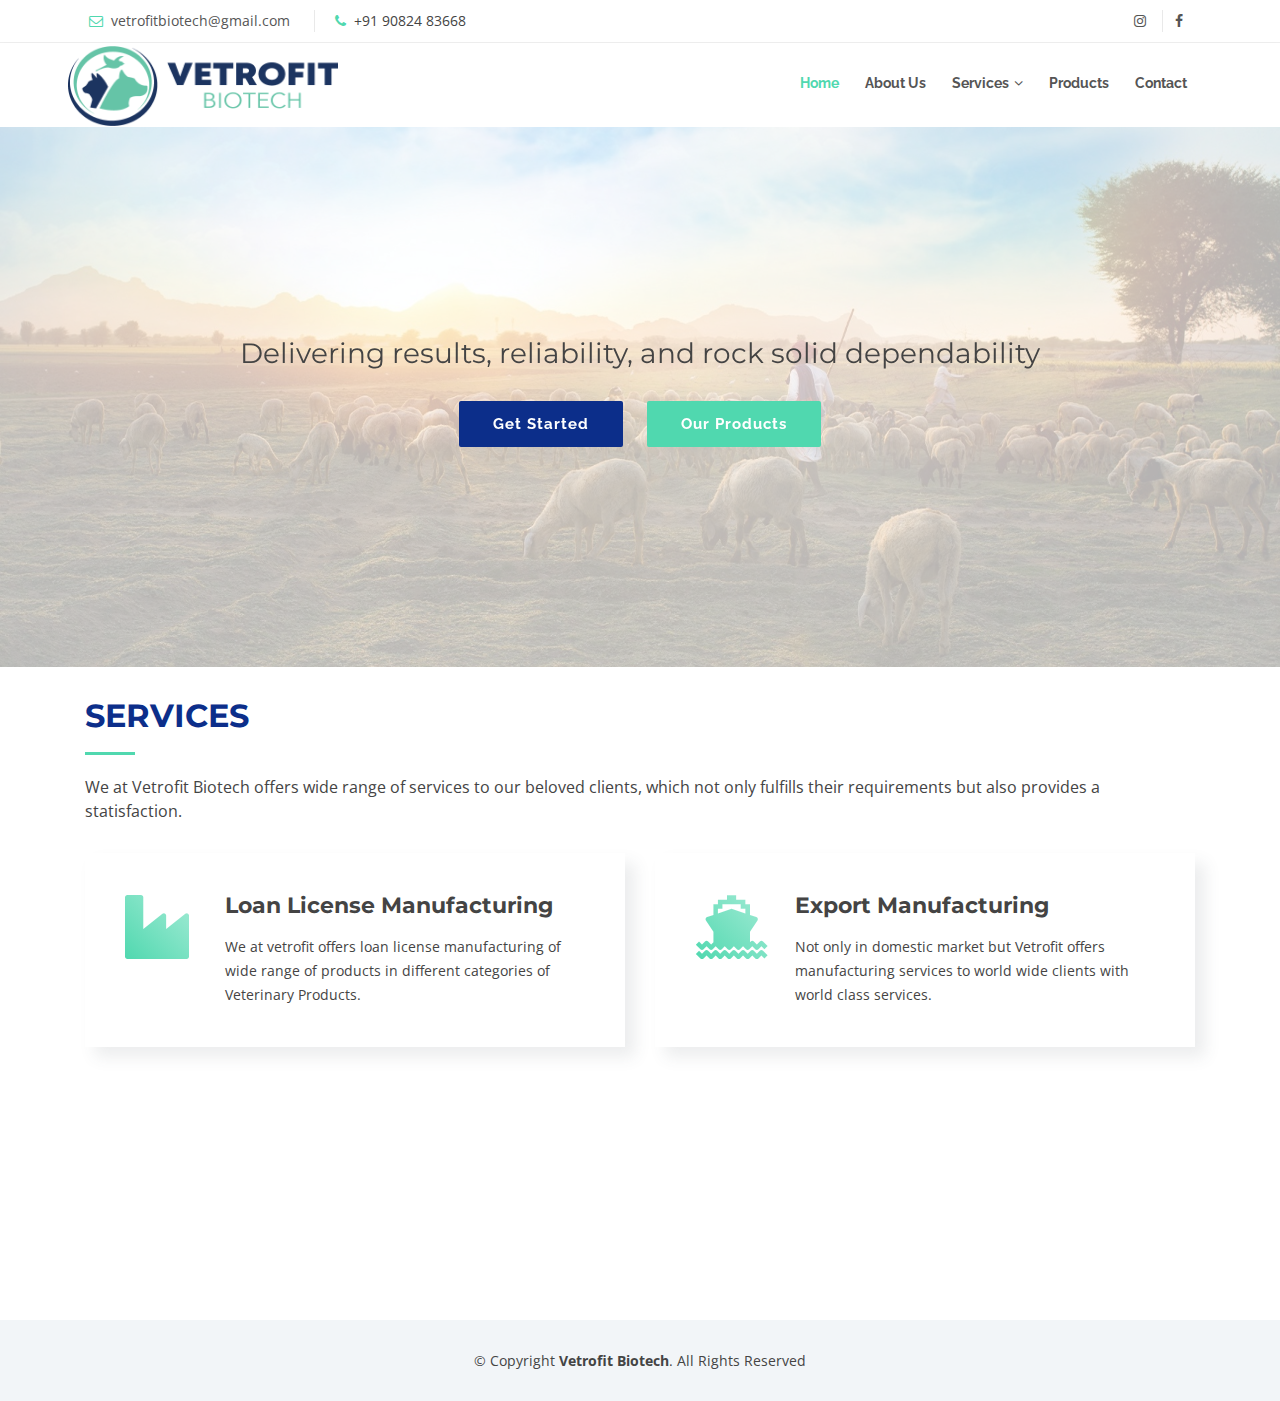
==== index.html @ 7136b1c4 "Major Changes" ====
<!DOCTYPE html>
<html lang="en">
<head>
  <meta charset="utf-8">
  <title>Vetrofit Biotech</title>
  <meta content="width=device-width, initial-scale=1.0" name="viewport">
  <meta content="" name="keywords">
  <meta content="" name="description">

  <!-- Favicons -->
  <link href="img/favicon.png" rel="icon">
  <link href="img/apple-touch-icon.png" rel="apple-touch-icon">

  <!-- Google Fonts -->
  <link href="https://fonts.googleapis.com/css?family=Open+Sans:300,300i,400,400i,700,700i|Raleway:300,400,500,700,800|Montserrat:300,400,700" rel="stylesheet">

  <!-- Bootstrap CSS File -->
  <link href="lib/bootstrap/css/bootstrap.min.css" rel="stylesheet">

  <!-- Libraries CSS Files -->
  <link href="lib/font-awesome/css/font-awesome.min.css" rel="stylesheet">
  <link href="lib/animate/animate.min.css" rel="stylesheet">
  <link href="lib/ionicons/css/ionicons.min.css" rel="stylesheet">
  <link href="lib/owlcarousel/assets/owl.carousel.min.css" rel="stylesheet">
  <link href="lib/magnific-popup/magnific-popup.css" rel="stylesheet">
  <link href="lib/ionicons/css/ionicons.min.css" rel="stylesheet">

  <!-- Main Stylesheet File -->
  <link href="css/style.css" rel="stylesheet">

 
</head>

<body id="body">

  <!--==========================
    Top Bar
  ============================-->
  <section id="topbar" class="d-none d-lg-block">
    <div class="container clearfix">
      <div class="contact-info float-left">
        <i class="fa fa-envelope-o"></i> <a href="mailto:contact@example.com">vetrofitbiotech@gmail.com</a>
        <i class="fa fa-phone"></i> +91 90824 83668
      </div>
      <div class="social-links float-right">
      <!--  <a href="#" class="twitter"><i class="fa fa-twitter"></i></a>
        <a href="#" class="facebook"><i class="fa fa-facebook"></i></a> -->
        <a href="https://instagram.com/vetrofit?igshid=MmVlMjlkMTBhMg==" class="instagram"><i class="fa fa-instagram"></i></a>
        <a href="https://www.facebook.com/VetrofitBiotech" class="linkedin"><i class="fa fa-facebook"></i></a>
      </div>
    </div>
  </section>

  <!--==========================
    Header
  ============================-->
  <header id="header">
    <div class="container">

      <div id="logo" class="pull-left">
        <!-- <h1><a href="#body" class="scrollto">VETRO<span>FIT</span></a></h1> --> <!-- need to add logo here -->
        <!-- Uncomment below if you prefer to use an image logo -->
         <a href="#body"><img src="img/logo.png" alt="" title="" /></a>
      </div>

      <nav id="nav-menu-container">
        <ul class="nav-menu">
          <li class="menu-active"><a href="#body">Home</a></li>
          <li><a href="aboutus.html">About Us</a></li>

           <li class="menu-has-children"><a href="">Services</a>
            <ul>
              <li><a href="rnd.html">Contract Research & Development</a></li>
              <li><a href="contract.html">Contract Manufacturing</a></li>
            </ul>
          </li> 
          
          <li><a href="products.html">Products</a></li>
          

  
          <li><a href="contact.html">Contact</a></li>
        </ul>
      </nav><!-- #nav-menu-container -->
    </div>
  </header><!-- #header -->

  <!--==========================
    Intro Section
  ============================-->
  <section id="intro">

    <div class="intro-content">
      <h3>Delivering results, reliability, and rock solid dependability</h3>
      <div>
        <a href="#services" class="btn-get-started scrollto">Get Started</a>
        <a href="products.html" class="btn-projects scrollto">Our Products</a>
      </div>
    </div>

    <div id="intro-carousel" class="owl-carousel" >
      <div class="item" style="background-image: url('img/intro-carousel/1.jpg');"></div>
      <div class="item" style="background-image: url('img/intro-carousel/2.jpg');"></div>
      <div class="item" style="background-image: url('img/intro-carousel/3.jpg');"></div>
      <div class="item" style="background-image: url('img/intro-carousel/4.jpg');"></div>
      <div class="item" style="background-image: url('img/intro-carousel/5.jpg');"></div>
    </div>

  </section><!-- #intro -->

  <main id="main">


  
    <!--==========================
      Services Section
    ============================-->
    <section id="services">
      <div class="container">
        <div class="section-header">
          <h2>Services</h2>
          <p>We at Vetrofit Biotech offers wide range of services to our beloved clients, which not only fulfills their requirements but also provides a statisfaction.</p>
        </div>

        <div class="row">

          <div class="col-lg-6">
            <div class="box wow fadeInLeft">
              <div class="icon"><i class="fa fa-industry"></i></div>
              <h4 class="title"><a href="">Loan License Manufacturing</a></h4>
              <p class="description">We at vetrofit offers loan license manufacturing of wide range of products in different categories of Veterinary Products.</p>
            </div>
          </div>

          <div class="col-lg-6">
            <div class="box wow fadeInRight">
              <div class="icon"><i class="fa fa-ship"></i></div>
              <h4 class="title"><a href="">Export Manufacturing</a></h4>
              <p class="description">Not only in domestic market but Vetrofit offers manufacturing services to world wide clients with world class services. </p>
            </div>
          </div>
         
          <div class="col-lg-6">
            <div class="box wow fadeInLeft" data-wow-delay="0.2s">
              <div class="icon"><i class="fa fa-shopping-bag"></i></div>
              <h4 class="title"><a href="">Sed ut perspiciatis</a></h4>
              <p class="description">Duis aute irure dolor in reprehenderit in voluptate velit esse cillum dolore eu fugiat nulla pariatur trinige zareta lobur trade.</p>
            </div>
          </div>

          <div class="col-lg-6">
            <div class="box wow fadeInRight" data-wow-delay="0.2s">
              <div class="icon"><i class="fa fa-map"></i></div>
              <h4 class="title"><a href="">Magni Dolores</a></h4>
              <p class="description">Excepteur sint occaecat cupidatat non proident, sunt in culpa qui officia deserunt mollit anim id est laborum rideta zanox satirente madera</p>
            </div>
          </div>
          
        </div>

      </div>
    </section><!-- #services -->

  

    </section>
  
    <!-- #contact -->

  </main>

  <!--==========================
    Footer
  ============================-->
  <footer id="footer">
    <div class="container">
      <div class="copyright">
        &copy; Copyright <strong>Vetrofit Biotech</strong>. All Rights Reserved
      </div>
      <div class="credits">
        
      </div>
    </div>
  </footer><!-- #footer -->

  <a href="#" class="back-to-top"><i class="fa fa-chevron-up"></i></a>

  <!-- JavaScript Libraries -->
  <script src="lib/jquery/jquery.min.js"></script>
  <script src="lib/jquery/jquery-migrate.min.js"></script>
  <script src="lib/bootstrap/js/bootstrap.bundle.min.js"></script>
  <script src="lib/easing/easing.min.js"></script>
  <script src="lib/superfish/hoverIntent.js"></script>
  <script src="lib/superfish/superfish.min.js"></script>
  <script src="lib/wow/wow.min.js"></script>
  <script src="lib/owlcarousel/owl.carousel.min.js"></script>
  <script src="lib/magnific-popup/magnific-popup.min.js"></script>
  <script src="lib/sticky/sticky.js"></script>

  <!-- Contact Form JavaScript File -->
  <script src="contactform/contactform.js"></script>

  <!-- Template Main Javascript File -->
  <script src="js/main.js"></script>

</body>
</html>
---- css/style.css ----
/*
  Theme Name: Reveal
  Theme URL: https://bootstrapmade.com/reveal-bootstrap-corporate-template/
  Author: BootstrapMade.com
  License: https://bootstrapmade.com/license/
*/

/*--------------------------------------------------------------
# General
--------------------------------------------------------------*/

body {
  background: #fff;
  color: #444;
  font-family: "Open Sans", sans-serif;
}

a {
  color: #50d8af;
  transition: 0.5s;
}

a:hover,
a:active,
a:focus {
  color: #51d8af;
  outline: none;
  text-decoration: none;
}

p {
  padding: 0;
  margin: 0 0 30px 0;
}

h1,
h2,
h3,
h4,
h5,
h6 {
  font-family: "Montserrat", sans-serif;
  font-weight: 400;
  margin: 0 0 20px 0;
  padding: 0;
}

/* Back to top button */

.back-to-top {
  position: fixed;
  display: none;
  background: #50d8af;
  color: #fff;
  padding: 6px 12px 9px 12px;
  font-size: 16px;
  border-radius: 2px;
  right: 15px;
  bottom: 15px;
  transition: background 0.5s;
}

.back-to-top:focus {
  background: #50d8af;
  color: #fff;
  outline: none;
}

.back-to-top:hover {
  background: #0c2e8a;
  color: #fff;
}

/*--------------------------------------------------------------
# Top Bar
--------------------------------------------------------------*/

#topbar {
  background: #fff;
  padding: 10px 0;
  border-bottom: 1px solid #eee;
  font-size: 14px;
}

#topbar .contact-info a {
  line-height: 1;
  color: #555;
}

#topbar .contact-info a:hover {
  color: #50d8af;
}

#topbar .contact-info i {
  color: #50d8af;
  padding: 4px;
}

#topbar .contact-info .fa-phone {
  padding-left: 20px;
  margin-left: 20px;
  border-left: 1px solid #e9e9e9;
}

#topbar .social-links a {
  color: #555;
  padding: 4px 12px;
  display: inline-block;
  line-height: 1px;
  border-left: 1px solid #e9e9e9;
}

#topbar .social-links a:hover {
  color: #50d8af;
}

#topbar .social-links a:first-child {
  border-left: 0;
}

/*--------------------------------------------------------------
# Header
--------------------------------------------------------------*/

#header {
  padding: 20px 0;
  height: 84px;
  transition: all 0.5s;
  z-index: 997;
  background: #fff;
  box-shadow: 0px 6px 9px 0px rgba(0, 0, 0, 0.06);
}

#header #logo h1 {
  font-size: 42px;
  margin: 0;
  padding: 0;
  line-height: 1;
  font-family: "Montserrat", sans-serif;
  font-weight: 700;
}

#header #logo h1 a {
  color: #0c2e8a;
  line-height: 1;
  display: inline-block;
}

#header #logo h1 a span {
  color: #50d8af;
}

#header #logo img {
  padding: 0;
  margin: -17.5px;
  height: 80px;
  width: 270px;
}

/*--------------------------------------------------------------
# Intro Section
--------------------------------------------------------------*/

#intro {
  width: 100%;
  height: 60vh;
  position: relative;
  background: url("../img/intro-carousel/1.jpg") no-repeat;
  background-size: cover;
}

#intro .intro-content {
  position: absolute;
  bottom: 0;
  top: 0;
  left: 0;
  right: 0;
  z-index: 10;
  display: -webkit-box;
  display: -webkit-flex;
  display: -ms-flexbox;
  display: flex;
  -webkit-box-pack: center;
  -webkit-justify-content: center;
  -ms-flex-pack: center;
  justify-content: center;
  -webkit-box-align: center;
  -webkit-align-items: center;
  -ms-flex-align: center;
  align-items: center;
  -webkit-box-orient: vertical;
  -webkit-box-direction: normal;
  -webkit-flex-direction: column;
  -ms-flex-direction: column;
  flex-direction: column;
  text-align: center;
}

#intro .intro-content h2 {
  color: #0c2e8a;
  margin-bottom: 30px;
  font-size: 64px;
  font-weight: 700;
}

#intro .intro-content h2 span {
  color: #50d8af;
  text-decoration: underline;
}

#intro .intro-content .btn-get-started,
#intro .intro-content .btn-projects {
  font-family: "Raleway", sans-serif;
  font-size: 15px;
  font-weight: bold;
  letter-spacing: 1px;
  display: inline-block;
  padding: 10px 32px;
  border-radius: 2px;
  transition: 0.5s;
  margin: 10px;
  color: #fff;
}

#intro .intro-content .btn-get-started {
  background: #0c2e8a;
  border: 2px solid #0c2e8a;
}

#intro .intro-content .btn-get-started:hover {
  background: none;
  color: #0c2e8a;
}

#intro .intro-content .btn-projects {
  background: #50d8af;
  border: 2px solid #50d8af;
}

#intro .intro-content .btn-projects:hover {
  background: none;
  color: #50d8af;
}

#intro #intro-carousel {
  z-index: 8;
}

#intro #intro-carousel::before {
  content: '';
  background-color: rgba(255, 255, 255, 0.7);
  position: absolute;
  height: 100%;
  width: 100%;
  top: 0;
  right: 0;
  left: 0;
  bottom: 0;
  z-index: 7;
}

#intro #intro-carousel .item {
  width: 100%;
  height: 60vh;
  background-size: cover;
  background-position: center;
  background-repeat: no-repeat;
  transition-property: opacity;
}

/*--------------------------------------------------------------
# Navigation Menu
--------------------------------------------------------------*/

/* Nav Menu Essentials */

.nav-menu,
.nav-menu * {
  margin: 0;
  padding: 0;
  list-style: none;
}

.nav-menu ul {
  position: absolute;
  display: none;
  top: 100%;
  left: 0;
  z-index: 99;
}

.nav-menu li {
  position: relative;
  white-space: nowrap;
}

.nav-menu > li {
  float: left;
}

.nav-menu li:hover > ul,
.nav-menu li.sfHover > ul {
  display: block;
}

.nav-menu ul ul {
  top: 0;
  left: 100%;
}

.nav-menu ul li {
  min-width: 180px;
}

/* Nav Menu Arrows */

.sf-arrows .sf-with-ul {
  padding-right: 22px;
}

.sf-arrows .sf-with-ul:after {
  content: "\f107";
  position: absolute;
  right: 8px;
  font-family: FontAwesome;
  font-style: normal;
  font-weight: normal;
}

.sf-arrows ul .sf-with-ul:after {
  content: "\f105";
}

/* Nav Meu Container */

#nav-menu-container {
  float: right;
  margin: 0;
}

/* Nav Meu Styling */

.nav-menu a {
  padding: 10px 8px;
  text-decoration: none;
  display: inline-block;
  color: #555;
  font-family: "Raleway", sans-serif;
  font-weight: 700;
  font-size: 14px;
  outline: none;
}

.nav-menu li:hover > a,
.nav-menu .menu-active > a {
  color: #50d8af;
}

.nav-menu > li {
  margin-left: 10px;
}

.nav-menu ul {
  margin: 4px 0 0 0;
  padding: 10px;
  box-shadow: 0px 0px 30px rgba(127, 137, 161, 0.25);
  background: #fff;
}

.nav-menu ul li {
  transition: 0.3s;
}

.nav-menu ul li a {
  padding: 10px;
  color: #333;
  transition: 0.3s;
  display: block;
  font-size: 13px;
  text-transform: none;
}

.nav-menu ul li:hover > a {
  color: #50d8af;
}

.nav-menu ul ul {
  margin: 0;
}

/* Mobile Nav Toggle */

#mobile-nav-toggle {
  position: fixed;
  right: 0;
  top: 0;
  z-index: 999;
  margin: 20px 20px 0 0;
  border: 0;
  background: none;
  font-size: 24px;
  display: none;
  transition: all 0.4s;
  outline: none;
  cursor: pointer;
}

#mobile-nav-toggle i {
  color: #555;
}

/* Mobile Nav Styling */

#mobile-nav {
  position: fixed;
  top: 0;
  padding-top: 18px;
  bottom: 0;
  z-index: 998;
  background: rgba(52, 59, 64, 0.9);
  left: -260px;
  width: 260px;
  overflow-y: auto;
  transition: 0.4s;
}

#mobile-nav ul {
  padding: 0;
  margin: 0;
  list-style: none;
}

#mobile-nav ul li {
  position: relative;
}

#mobile-nav ul li a {
  color: #fff;
  font-size: 16px;
  overflow: hidden;
  padding: 10px 22px 10px 15px;
  position: relative;
  text-decoration: none;
  width: 100%;
  display: block;
  outline: none;
}

#mobile-nav ul li a:hover {
  color: #fff;
}

#mobile-nav ul li li {
  padding-left: 30px;
}

#mobile-nav ul .menu-has-children i {
  position: absolute;
  right: 0;
  z-index: 99;
  padding: 15px;
  cursor: pointer;
  color: #fff;
}

#mobile-nav ul .menu-has-children i.fa-chevron-up {
  color: #50d8af;
}

#mobile-nav ul .menu-item-active {
  color: #50d8af;
}

#mobile-body-overly {
  width: 100%;
  height: 100%;
  z-index: 997;
  top: 0;
  left: 0;
  position: fixed;
  background: rgba(52, 59, 64, 0.9);
  display: none;
}

/* Mobile Nav body classes */

body.mobile-nav-active {
  overflow: hidden;
}

body.mobile-nav-active #mobile-nav {
  left: 0;
}

body.mobile-nav-active #mobile-nav-toggle {
  color: #fff;
}

/*--------------------------------------------------------------
# Sections
--------------------------------------------------------------*/

/* Sections Header
--------------------------------*/

.section-header {
  margin-bottom: 30px;
}

.section-header h2 {
  font-size: 32px;
  color: #0c2e8a;
  text-transform: uppercase;
  font-weight: 700;
  position: relative;
  padding-bottom: 20px;
}

.section-header h2::before {
  content: '';
  position: absolute;
  display: block;
  width: 50px;
  height: 3px;
  background: #50d8af;
  bottom: 0;
  left: 0;
}

.section-header p {
  padding: 0;
  margin: 0;
}

.pro-con {
  margin-top: 2%;
  color: #0c2e8a;
  font-size: 36px;
  font-family: "Raleway", sans-serif;
  margin-left: 40%;
}




/* About Section
--------------------------------*/

#about {
  padding: 60px 0 30px 0;
}

#about .about-img {
  overflow: hidden;
}

.RnDimg {
  overflow: hidden;
}

.con-img {
  overflow: hidden;
}

.product-img {
  overflow: hidden;
}

#about .about-img img {
  margin-left: -15px;
  margin-top: 120px;
  max-width: 100%;
}

.RnDimg img {
  margin-left: -15px;
  margin-top: 85px;
  max-width: 100%;
}

.con-img img {
   margin-left: -40px;
  margin-top: 150px;
  max-width: 120%;
  max-height: 80%;
}

.product-img img {
  margin-left: 0px;
  margin-top: -15px;
  max-width: 120%;
  max-height: 80%;
  margin-bottom: -200px;
}


#about .content h2 {
  color: #0c2e8a;
  font-weight: 700;
  font-size: 36px;
  font-family: "Raleway", sans-serif;
}

#about .content h3 {
  color: #555;
  font-weight: 300;
  font-size: 18px;
  line-height: 26px;
  font-style: italic;
}

#about .content p {
  line-height: 26px;
}

#about .content p:last-child {
  margin-bottom: 0;
}

#about .content i {
  font-size: 20px;
  padding-right: 4px;
  color: #50d8af;
}

#about .content ul {
  list-style: none;
  padding: 0;
}

#about .content ul li {
  padding-bottom: 10px;
}

/* Services Section
--------------------------------*/

#services {
  padding: 30px 0 0 0;
}

#services .box {
  padding: 40px;
  margin-bottom: 40px;
  box-shadow: 10px 10px 15px rgba(73, 78, 92, 0.1);
  background: #fff;
  transition: 0.4s;
}

#services .box:hover {
  box-shadow: 0px 0px 30px rgba(73, 78, 92, 0.15);
  transform: translateY(-10px);
  -webkit-transform: translateY(-10px);
  -moz-transform: translateY(-10px);
}

#services .box .icon {
  float: left;
}

#services .box .icon i {
  color: #444;
  font-size: 64px;
  transition: 0.5s;
  line-height: 0;
  margin-top: 34px;
}

#services .box .icon i:before {
  background: #0c2e8a;
  background: linear-gradient(45deg, #50d8af 0%, #a3ebd5 100%);
  background-clip: border-box;
  -webkit-background-clip: text;
  -webkit-text-fill-color: transparent;
}

#services .box h4 {
  margin-left: 100px;
  font-weight: 700;
  margin-bottom: 15px;
  font-size: 22px;
}

#services .box h4 a {
  color: #444;
}

#services .box p {
  font-size: 14px;
  margin-left: 100px;
  margin-bottom: 0;
  line-height: 24px;
}

/* Clients Section
--------------------------------*/

#clients {
  padding: 30px 0;
}

#clients img {
  max-width: 100%;
  opacity: 0.5;
  transition: 0.3s;
  padding: 15px 0;
}

#clients img:hover {
  opacity: 1;
}

#clients .owl-nav,
#clients .owl-dots {
  margin-top: 5px;
  text-align: center;
}

#clients .owl-dot {
  display: inline-block;
  margin: 0 5px;
  width: 12px;
  height: 12px;
  border-radius: 50%;
  background-color: #ddd;
}

#clients .owl-dot.active {
  background-color: #50d8af;
}

/* Our Portfolio Section
--------------------------------*/

#portfolio {
  background: #fff;
  padding: 30px 0;
}

#portfolio .portfolio-overlay {
  position: absolute;
  top: 0;
  right: 0;
  bottom: 0;
  left: 0;
  width: 100%;
  height: 100%;
  opacity: 1;
  transition: all ease-in-out 0.4s;
}

#portfolio .portfolio-item {
  overflow: hidden;
  position: relative;
  padding: 0;
  vertical-align: middle;
  text-align: center;
}

#portfolio .portfolio-item h2 {
  color: #ffffff;
  font-size: 24px;
  margin: 0;
  text-transform: capitalize;
  font-weight: 700;
}

#portfolio .portfolio-item img {
  transition: all ease-in-out 0.4s;
  width: 100%;
}

#portfolio .portfolio-item:hover img {
  -webkit-transform: scale(1.1);
  transform: scale(1.1);
}

#portfolio .portfolio-item:hover .portfolio-overlay {
  opacity: 1;
  background: rgba(0, 0, 0, 0.7);
}

#portfolio .portfolio-info {
  position: absolute;
  top: 50%;
  left: 50%;
  -webkit-transform: translate(-50%, -50%);
  transform: translate(-50%, -50%);
}

/* Testimonials Section
--------------------------------*/

#testimonials {
  padding: 30px 0;
}

#testimonials .testimonial-item {
  box-sizing: content-box;
  padding: 30px 30px 0 30px;
  margin: 30px 15px;
  text-align: center;
  min-height: 350px;
  box-shadow: 0px 2px 12px rgba(0, 0, 0, 0.08);
}

#testimonials .testimonial-item .testimonial-img {
  width: 90px;
  border-radius: 50%;
  border: 4px solid #fff;
  margin: 0 auto;
}

#testimonials .testimonial-item h3 {
  font-size: 18px;
  font-weight: bold;
  margin: 10px 0 5px 0;
  color: #111;
}

#testimonials .testimonial-item h4 {
  font-size: 14px;
  color: #999;
  margin: 0;
}

#testimonials .testimonial-item .quote-sign-left {
  margin-top: -15px;
  padding-right: 10px;
  display: inline-block;
  width: 37px;
}

#testimonials .testimonial-item .quote-sign-right {
  margin-bottom: -15px;
  padding-left: 10px;
  display: inline-block;
  max-width: 100%;
  width: 37px;
}

#testimonials .testimonial-item p {
  font-style: italic;
  margin: 0 auto 15px auto;
}

#testimonials .owl-nav,
#testimonials .owl-dots {
  margin-top: 5px;
  text-align: center;
}

#testimonials .owl-dot {
  display: inline-block;
  margin: 0 5px;
  width: 12px;
  height: 12px;
  border-radius: 50%;
  background-color: #ddd;
}

#testimonials .owl-dot.active {
  background-color: #50d8af;
}

/* Call To Action Section
--------------------------------*/

#call-to-action {
  background: #081e5b;
  background-size: cover;
  padding: 40px 0;
}

#call-to-action .cta-title {
  color: #fff;
  font-size: 28px;
  font-weight: 700;
}

#call-to-action .cta-text {
  color: #fff;
}

#call-to-action .cta-btn {
  font-family: "Montserrat", sans-serif;
  font-weight: 700;
  font-size: 16px;
  letter-spacing: 1px;
  display: inline-block;
  padding: 8px 26px;
  border-radius: 3px;
  transition: 0.5s;
  margin: 10px;
  border: 3px solid #fff;
  color: #fff;
}

#call-to-action .cta-btn:hover {
  background: #50d8af;
  border: 3px solid #50d8af;
}

/* Our Team Section
--------------------------------*/

#team {
  background: #fff;
  padding: 30px 0 0 0;
}

#team .member {
  text-align: center;
  margin-bottom: 20px;
}

#team .member .pic {
  overflow: hidden;
  text-align: center;
}

#team .member .pic img {
  max-width: 100%;
}

#team .member .details {
  background: #50d8af;
  color: #fff;
  padding: 15px;
  border-radius: 0 0 3px 3px;
}

#team .member h4 {
  font-weight: 700;
  margin-bottom: 2px;
  font-size: 18px;
}

#team .member span {
  font-style: italic;
  display: block;
  font-size: 13px;
}

#team .member .social {
  margin-top: 5px;
}

#team .member .social a {
  color: #fff;
}

#team .member .social i {
  font-size: 16px;
  margin: 0 2px;
}

/* Contact Section
--------------------------------*/

#contact {
  padding: 30px 0;
}

#contact .contact-info {
  margin-bottom: 20px;
  text-align: center;
}

#contact .contact-info i {
  font-size: 48px;
  display: inline-block;
  margin-bottom: 10px;
  color: #50d8af;
}

#contact .contact-info address,
#contact .contact-info p {
  margin-bottom: 0;
  color: #000;
}

#contact .contact-info h3 {
  font-size: 18px;
  margin-bottom: 15px;
  font-weight: bold;
  text-transform: uppercase;
  color: #999;
}

#contact .contact-info a {
  color: #000;
}

#contact .contact-info a:hover {
  color: #50d8af;
}

#contact .contact-address,
#contact .contact-phone,
#contact .contact-email {
  margin-bottom: 20px;
}

#contact #google-map {
  height: 290px;
  margin-bottom: 20px;
}

#contact .form #sendmessage {
  color: #50d8af;
  border: 1px solid #50d8af;
  display: none;
  text-align: center;
  padding: 15px;
  font-weight: 600;
  margin-bottom: 15px;
}

#contact .form #errormessage {
  color: red;
  display: none;
  border: 1px solid red;
  text-align: center;
  padding: 15px;
  font-weight: 600;
  margin-bottom: 15px;
}

#contact .form #sendmessage.show,
#contact .form #errormessage.show,
#contact .form .show {
  display: block;
}

#contact .form .validation {
  color: red;
  display: none;
  margin: 0 0 20px;
  font-weight: 400;
  font-size: 13px;
}

#contact .form input,
#contact .form textarea {
  padding: 10px 14px;
  border-radius: 0;
  box-shadow: none;
  font-size: 15px;
}

#contact .form button[type="submit"] {
  background: #50d8af;
  border: 0;
  border-radius: 3px;
  padding: 10px 30px;
  color: #fff;
  transition: 0.4s;
  cursor: pointer;
}

#contact .form button[type="submit"]:hover {
  background: #2dc899;
}

/*--------------------------------------------------------------
# Footer
--------------------------------------------------------------*/

#footer {
  background: #f2f5f8;
  padding: 0 0 30px 0;
  font-size: 14px;
}

#footer .copyright {
  text-align: center;
  padding-top: 30px;
}

#footer .credits {
  text-align: center;
  font-size: 13px;
  color: #555;
}

#footer .credits a {
  color: #0c2e8a;
}




@media (min-width: 768px) {
  #contact .contact-address,
  #contact .contact-phone,
  #contact .contact-email {
    padding: 20px 0;
  }

  #contact .contact-phone {
    border-left: 1px solid #ddd;
    border-right: 1px solid #ddd;
  }
}

@media (min-width: 769px) {
  #call-to-action .cta-btn-container {
    display: -webkit-box;
    display: -webkit-flex;
    display: -ms-flexbox;
    display: flex;
    -webkit-box-align: center;
    -webkit-align-items: center;
    -ms-flex-align: center;
    align-items: center;
    -webkit-box-pack: end;
    -webkit-justify-content: flex-end;
    -ms-flex-pack: end;
    justify-content: flex-end;
  }

}

@media (max-width: 768px) {
  .back-to-top {
    bottom: 15px;
  }

  #header {
    padding: 20px 0;
    height: 74px;
  }

  #header #logo h1 {
    font-size: 34px;
  }

  #header #logo img {
    max-height: 60px;
    max-width: 170px;
    margin-top: -12px;
    margin-left: 1px;
  }

  #nav-menu-container {
    display: none;
  }

  #mobile-nav-toggle {
    display: inline;
  }

  #about .about-img {
    height: auto;
  }

  .RnDimg {
    height: auto;
  }

  .con-img {
    height: auto;
  }

  .product-img {
    height: auto;
  }


  #about .about-img img {
    margin-left: 0;
    padding-bottom: 30px;
  }

  .RnDimg img {
    margin-left: 0;
    padding-bottom: 30px;
  }

  .con-img img {
    margin-left: 0;
    padding-bottom: 30px;
  }

  .product-img img {
    margin-left: 0;
    padding-bottom: 30px;
  }

 
}

@media (max-width: 767px) {
  #intro .intro-content h2 {
    font-size: 34px;
  }

  #services .box .box {
    margin-bottom: 20px;
  }

  #services .box .icon {
    float: none;
    text-align: center;
    padding-bottom: 15px;
  }

  #services .box h4,
  #services .box p {
    margin-left: 0;
    text-align: center;
  }

  #testimonials .testimonial-item {
    margin: 30px 10px;
  }
}

@media (max-width: 576px) {
  #contact #google-map {
    margin-top: 20px;
  }
}

}
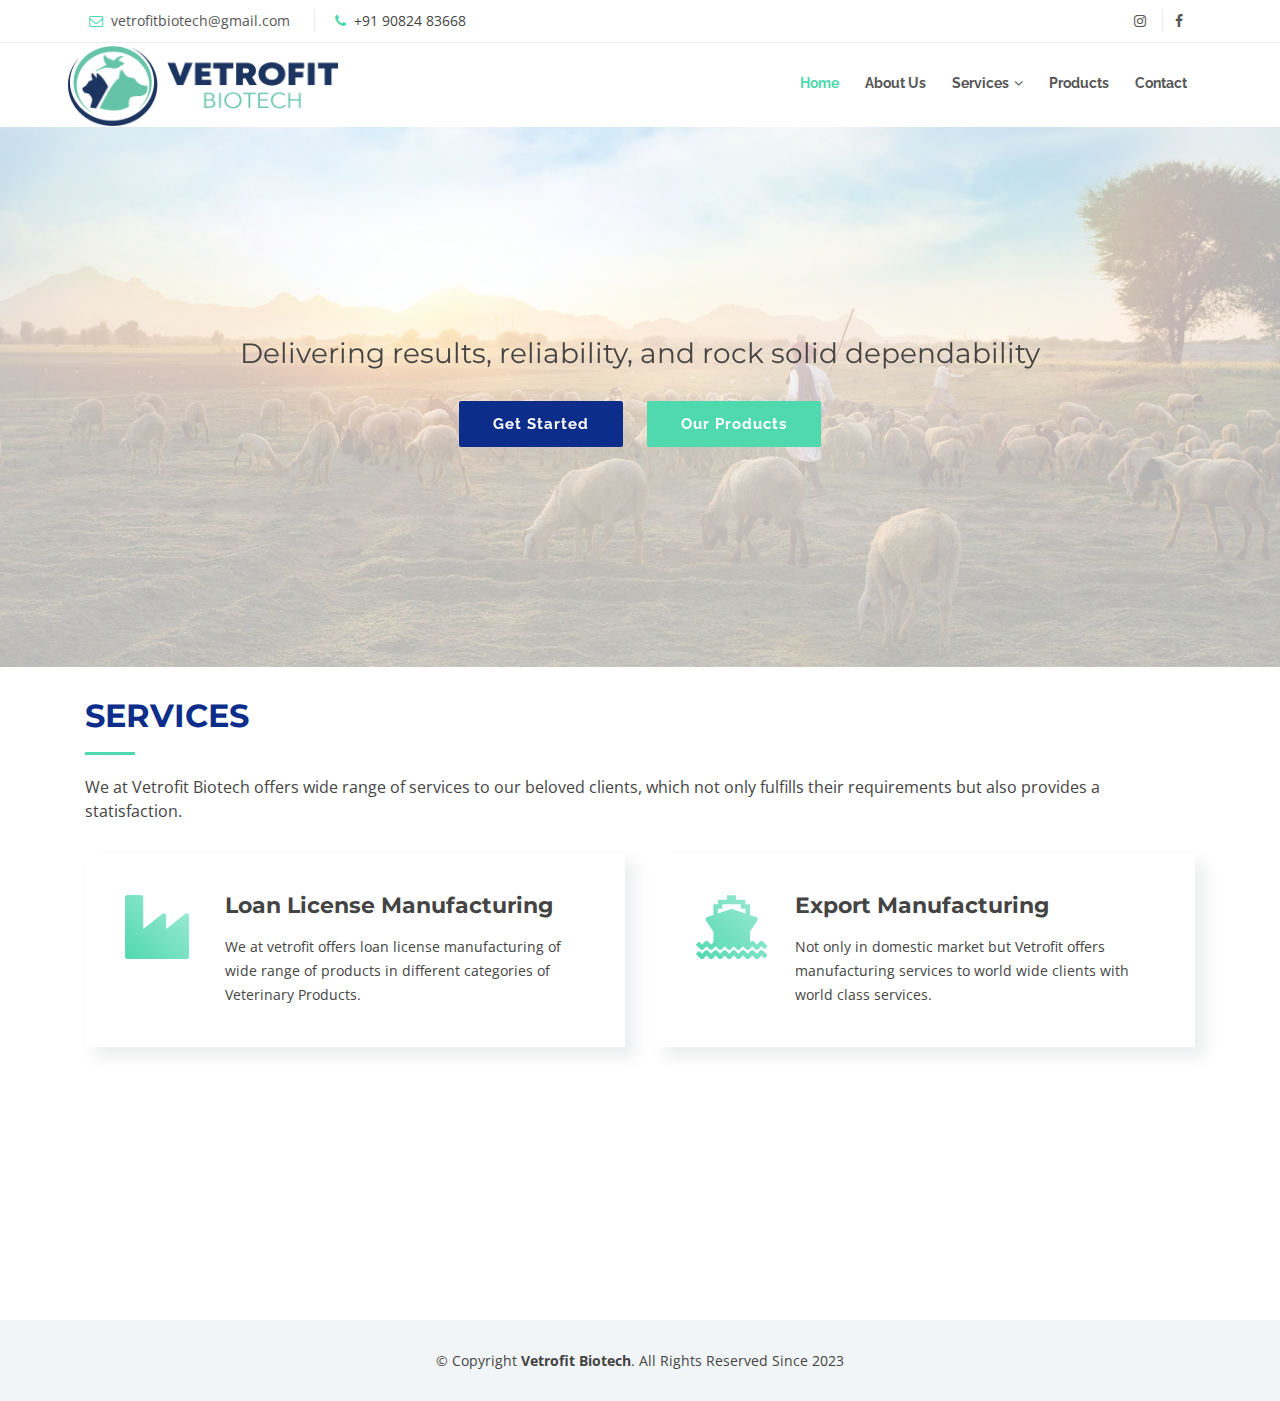
==== commit 25008315: "Footer Update" ====
--- a/index.html
+++ b/index.html
@@ -43,8 +43,7 @@
         <i class="fa fa-phone"></i> +91 90824 83668
       </div>
       <div class="social-links float-right">
-      <!--  <a href="#" class="twitter"><i class="fa fa-twitter"></i></a>
-        <a href="#" class="facebook"><i class="fa fa-facebook"></i></a> -->
+     
         <a href="https://instagram.com/vetrofit?igshid=MmVlMjlkMTBhMg==" class="instagram"><i class="fa fa-instagram"></i></a>
         <a href="https://www.facebook.com/VetrofitBiotech" class="linkedin"><i class="fa fa-facebook"></i></a>
       </div>
@@ -58,8 +57,7 @@
     <div class="container">
 
       <div id="logo" class="pull-left">
-        <!-- <h1><a href="#body" class="scrollto">VETRO<span>FIT</span></a></h1> --> <!-- need to add logo here -->
-        <!-- Uncomment below if you prefer to use an image logo -->
+        
          <a href="#body"><img src="img/logo.png" alt="" title="" /></a>
       </div>
 
@@ -175,7 +173,7 @@
   <footer id="footer">
     <div class="container">
       <div class="copyright">
-        &copy; Copyright <strong>Vetrofit Biotech</strong>. All Rights Reserved
+        &copy; Copyright <strong>Vetrofit Biotech</strong>. All Rights Reserved Since 2023
       </div>
       <div class="credits">
         
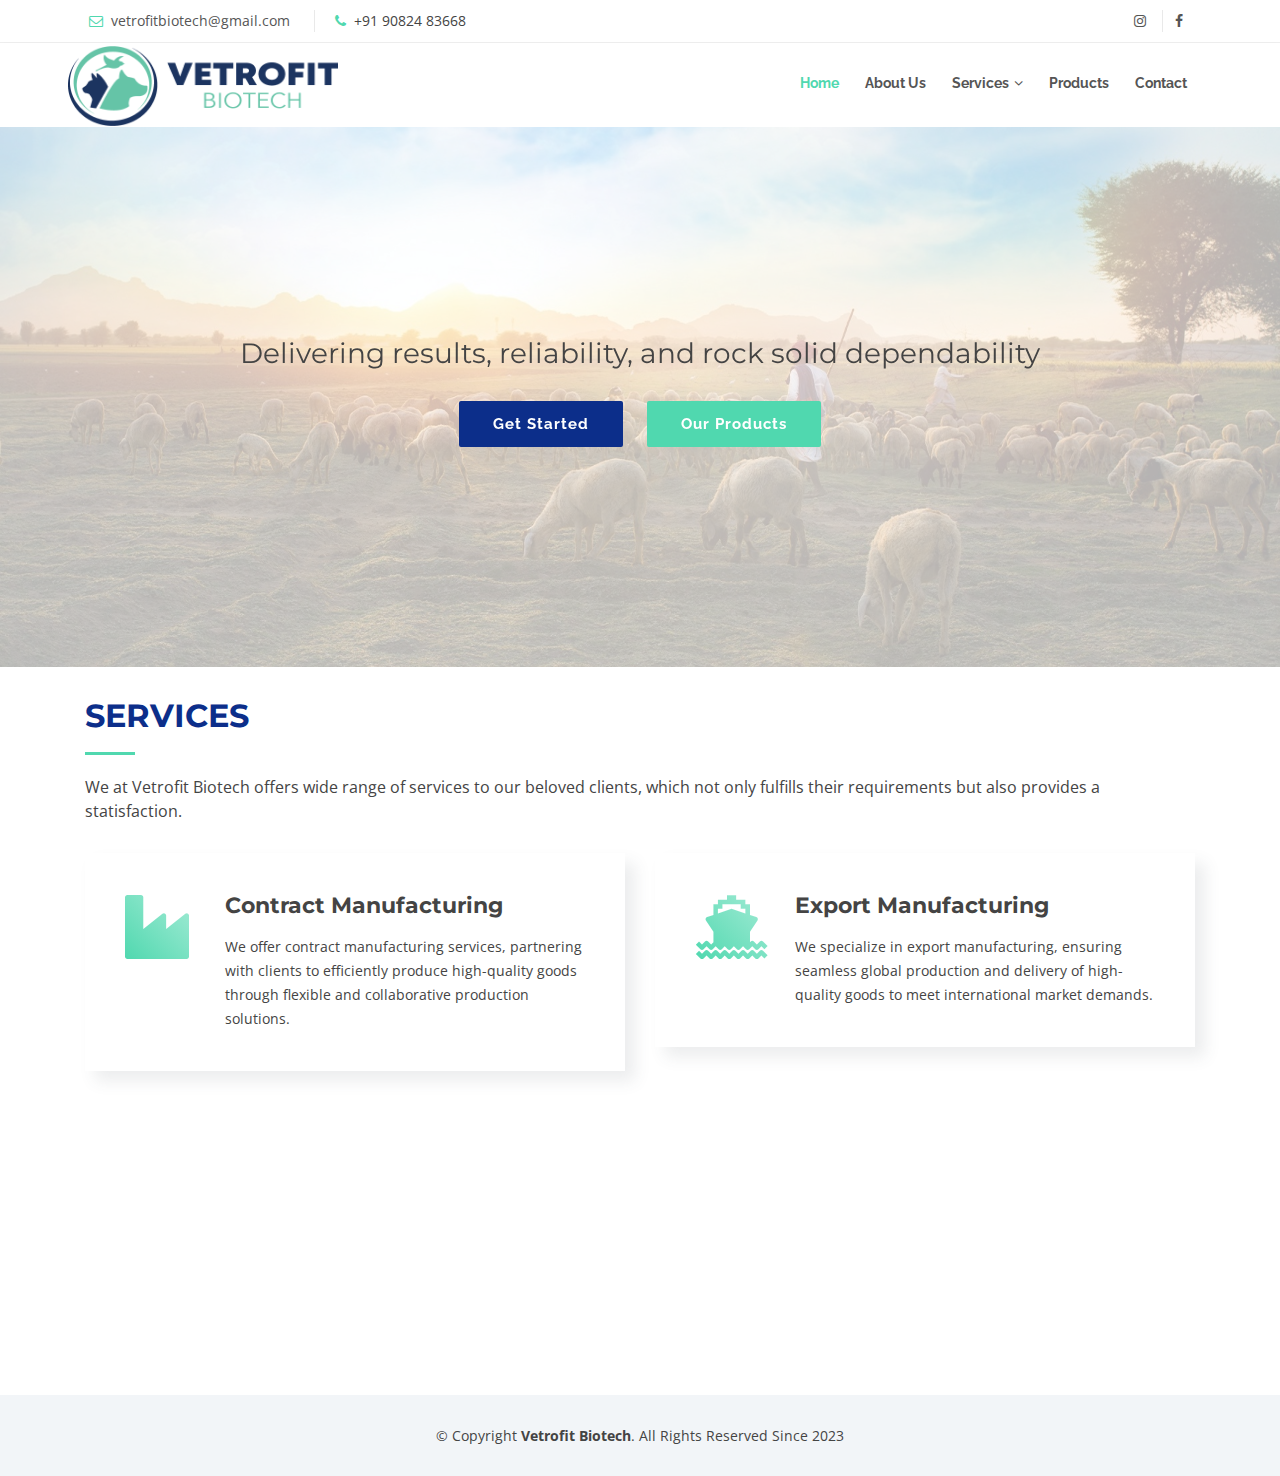
==== commit 723641af: "Image Update" ====
--- a/index.html
+++ b/index.html
@@ -125,8 +125,8 @@
           <div class="col-lg-6">
             <div class="box wow fadeInLeft">
               <div class="icon"><i class="fa fa-industry"></i></div>
-              <h4 class="title"><a href="">Loan License Manufacturing</a></h4>
-              <p class="description">We at vetrofit offers loan license manufacturing of wide range of products in different categories of Veterinary Products.</p>
+              <h4 class="title"><a href="">Contract Manufacturing</a></h4>
+              <p class="description">We offer contract manufacturing services, partnering with clients to efficiently produce high-quality goods through flexible and collaborative production solutions.</p>
             </div>
           </div>
 
@@ -134,23 +134,23 @@
             <div class="box wow fadeInRight">
               <div class="icon"><i class="fa fa-ship"></i></div>
               <h4 class="title"><a href="">Export Manufacturing</a></h4>
-              <p class="description">Not only in domestic market but Vetrofit offers manufacturing services to world wide clients with world class services. </p>
+              <p class="description">We specialize in export manufacturing, ensuring seamless global production and delivery of high-quality goods to meet international market demands. </p>
             </div>
           </div>
          
           <div class="col-lg-6">
             <div class="box wow fadeInLeft" data-wow-delay="0.2s">
-              <div class="icon"><i class="fa fa-shopping-bag"></i></div>
-              <h4 class="title"><a href="">Sed ut perspiciatis</a></h4>
-              <p class="description">Duis aute irure dolor in reprehenderit in voluptate velit esse cillum dolore eu fugiat nulla pariatur trinige zareta lobur trade.</p>
+              <div class="icon"><i class="fa fa-globe"></i></div>
+              <h4 class="title"><a href="">Contract Research & Development</a></h4>
+              <p class="description">We excel in Contract Research & Development, providing tailored solutions for innovative and efficient product development to meet specific client needs.</p>
             </div>
           </div>
 
           <div class="col-lg-6">
             <div class="box wow fadeInRight" data-wow-delay="0.2s">
-              <div class="icon"><i class="fa fa-map"></i></div>
-              <h4 class="title"><a href="">Magni Dolores</a></h4>
-              <p class="description">Excepteur sint occaecat cupidatat non proident, sunt in culpa qui officia deserunt mollit anim id est laborum rideta zanox satirente madera</p>
+              <div class="icon"><i class="fa fa-cubes"></i></div>
+              <h4 class="title"><a href="">Bulk Manufacturing</a></h4>
+              <p class="description">We specialize in bulk manufacturing, delivering high-volume production solutions for efficient and cost-effective mass production of goods.</p>
             </div>
           </div>
           
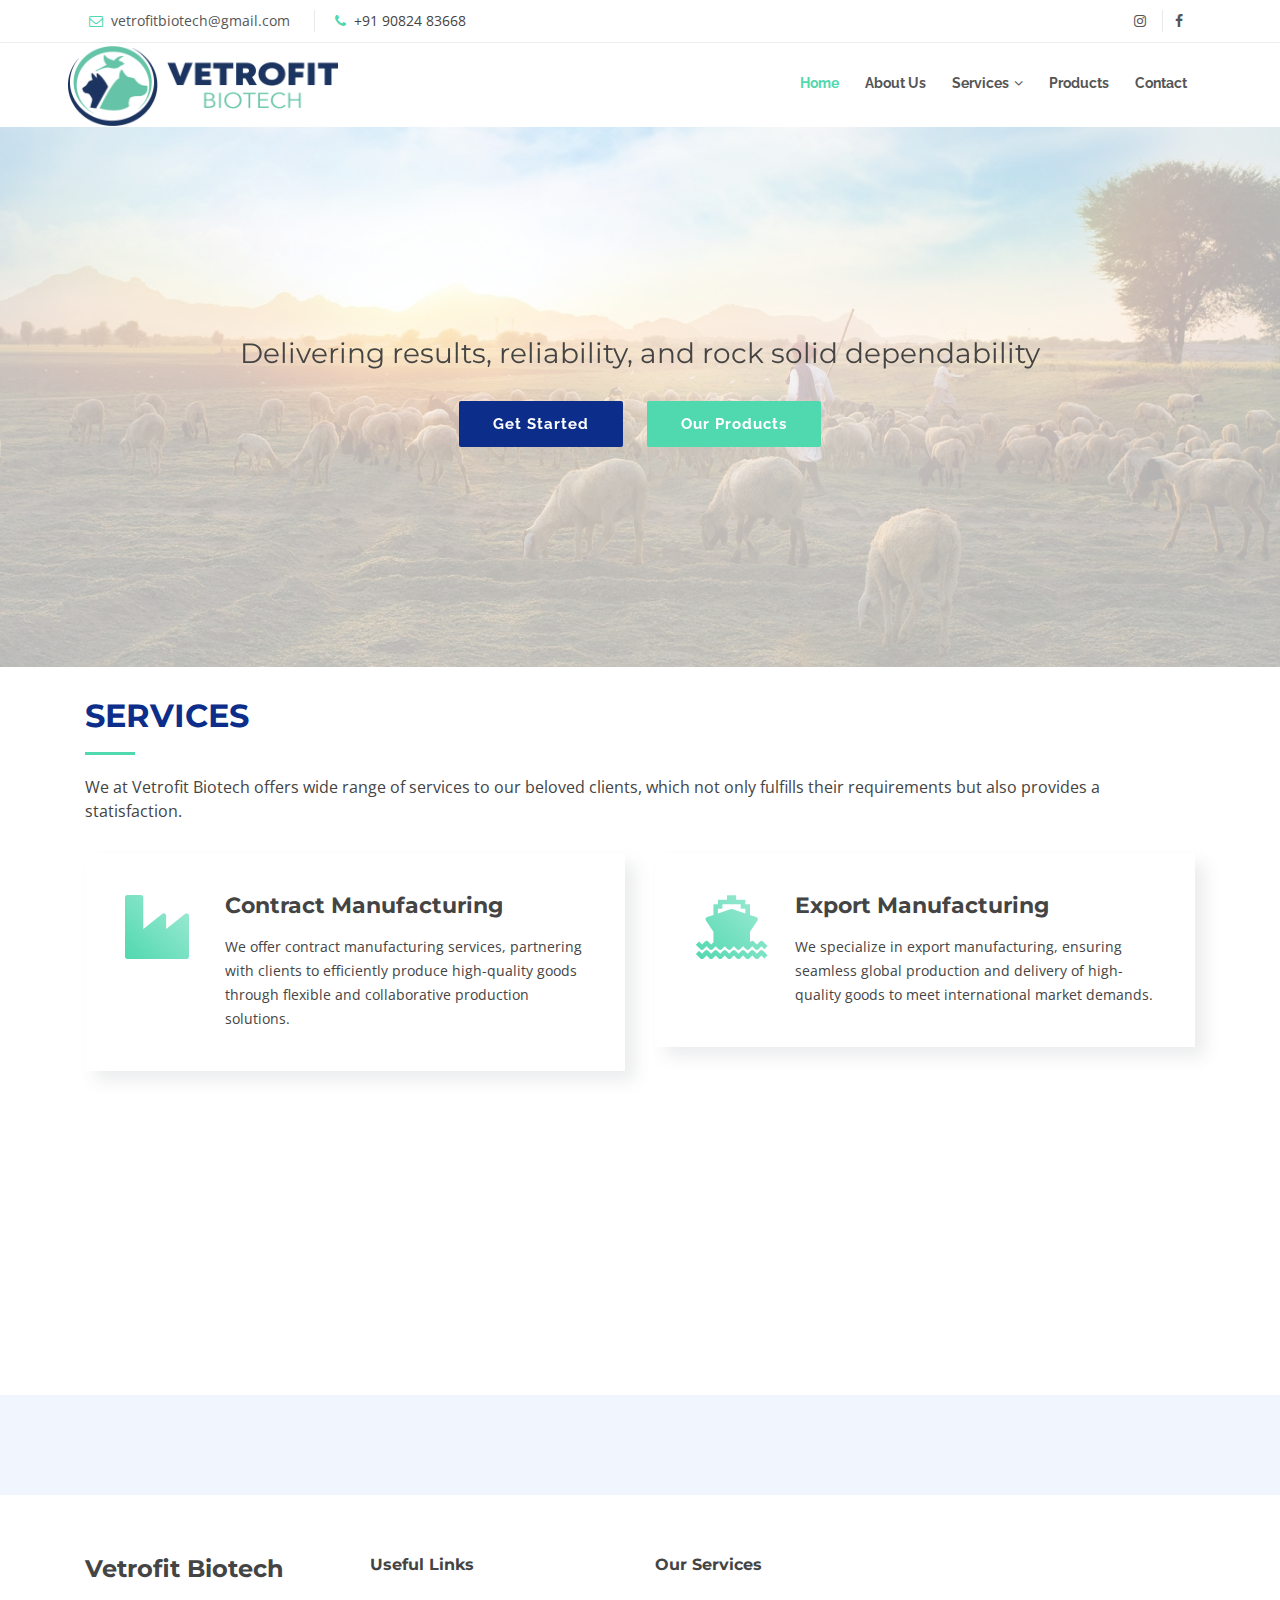
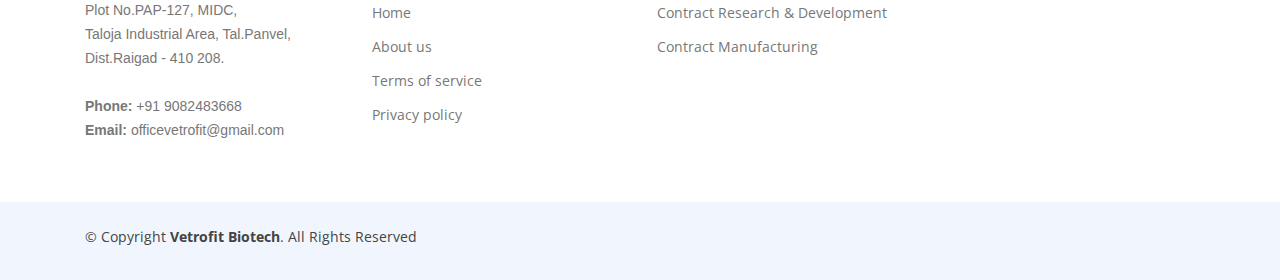
==== commit 85e003c9: "New Footer" ====
--- a/index.html
+++ b/index.html
@@ -170,8 +170,20 @@
   <!--==========================
     Footer
   ============================-->
-  <footer id="footer">
+
+  <!-- 
+ <footer id="footer">
     <div class="container">
+        <div class="row">
+          <div class="col-md credits">
+                <ul>
+                  <li><a href="Terms.html">Terms & Conditions</a></li>
+                </ul>
+          </div>
+          
+        </div>
+
+
       <div class="copyright">
         &copy; Copyright <strong>Vetrofit Biotech</strong>. All Rights Reserved Since 2023
       </div>
@@ -179,7 +191,74 @@
         
       </div>
     </div>
-  </footer><!-- #footer -->
+  </footer>
+
+-->
+
+<footer id="footer">
+
+    <div class="footer-newsletter">
+      <div class="container">
+        <div class="row justify-content-center">
+          
+        </div>
+      </div>
+    </div>
+
+    <div class="footer-top">
+      <div class="container">
+        <div class="row">
+
+          <div class="col-lg-3 col-md-6 footer-contact">
+            <h3>Vetrofit Biotech<span></span></h3>
+            <p>
+              Plot No.PAP-127, MIDC,<br>
+              Taloja Industrial Area, Tal.Panvel,<br>
+              Dist.Raigad - 410 208.<br><br>
+              <strong>Phone:</strong> +91 9082483668<br>
+              <strong>Email:</strong> officevetrofit@gmail.com<br>
+            </p>
+          </div>
+
+          <div class="col-lg-3 col-md-6 footer-links">
+            <h4>Useful Links</h4>
+            <ul>
+              <li><i class="bx bx-chevron-right"></i> <a href="index.html">Home</a></li>
+              <li><i class="bx bx-chevron-right"></i> <a href="aboutus.html">About us</a></li>
+              <li><i class="bx bx-chevron-right"></i> <a href="#">Terms of service</a></li>
+              <li><i class="bx bx-chevron-right"></i> <a href="#">Privacy policy</a></li>
+            </ul>
+          </div>
+
+          <div class="col-lg-3 col-md-6 footer-links">
+            <h4>Our Services</h4>
+            <ul>
+              <li><i class="bx bx-chevron-right"></i> <a href="rnd.html">Contract Research & Development</a></li>
+              <li><i class="bx bx-chevron-right"></i> <a href="contract.html#">Contract Manufacturing</a></li>
+              
+            </ul>
+          </div>
+
+
+        </div>
+      </div>
+    </div>
+
+    <div class="container py-4">
+      <div class="copyright">
+        &copy; Copyright <strong><span>Vetrofit Biotech</span></strong>. All Rights Reserved
+      </div>
+      <div class="credits">
+  
+      </div>
+    </div>
+  </footer>
+
+
+
+
+
+  <!-- #footer -->
 
   <a href="#" class="back-to-top"><i class="fa fa-chevron-up"></i></a>
 
--- a/css/style.css
+++ b/css/style.css
@@ -1066,7 +1066,7 @@
 /*--------------------------------------------------------------
 # Footer
 --------------------------------------------------------------*/
-
+/*
 #footer {
   background: #f2f5f8;
   padding: 0 0 30px 0;
@@ -1086,6 +1086,161 @@
 
 #footer .credits a {
   color: #0c2e8a;
+}
+
+*/
+
+
+#footer {
+  background: #fff;
+  padding: 0 0 30px 0;
+  color: #444444;
+  font-size: 14px;
+  background: #f1f6fe;
+}
+#footer .footer-newsletter {
+  padding: 50px 0;
+  background: #f1f6fe;
+  text-align: center;
+  font-size: 15px;
+}
+#footer .footer-newsletter h4 {
+  font-size: 24px;
+  margin: 0 0 20px 0;
+  padding: 0;
+  line-height: 1;
+  font-weight: 600;
+}
+#footer .footer-newsletter form {
+  margin-top: 30px;
+  background: #fff;
+  padding: 6px 10px;
+  position: relative;
+  border-radius: 4px;
+  box-shadow: 0px 2px 15px rgba(0, 0, 0, 0.06);
+  text-align: left;
+}
+#footer .footer-newsletter form input[type=email] {
+  border: 0;
+  padding: 4px 8px;
+  width: calc(100% - 100px);
+}
+#footer .footer-newsletter form input[type=submit] {
+  position: absolute;
+  top: 0;
+  right: 0;
+  bottom: 0;
+  border: 0;
+  background: none;
+  font-size: 16px;
+  padding: 0 20px;
+  background: #106eea;
+  color: #fff;
+  transition: 0.3s;
+  border-radius: 0 4px 4px 0;
+  box-shadow: 0px 2px 15px rgba(0, 0, 0, 0.1);
+}
+#footer .footer-newsletter form input[type=submit]:hover {
+  background: #0d58ba;
+}
+#footer .footer-top {
+  padding: 60px 0 30px 0;
+  background: #fff;
+}
+#footer .footer-top .footer-contact {
+  margin-bottom: 30px;
+}
+#footer .footer-top .footer-contact h3 {
+  font-size: 24px;
+  margin: 0 0 15px 0;
+  padding: 2px 0 2px 0;
+  line-height: 1;
+  font-weight: 700;
+}
+#footer .footer-top .footer-contact h3 span {
+  color: #106eea;
+}
+#footer .footer-top .footer-contact p {
+  font-size: 14px;
+  line-height: 24px;
+  margin-bottom: 0;
+  font-family: "Roboto", sans-serif;
+  color: #777777;
+}
+#footer .footer-top h4 {
+  font-size: 16px;
+  font-weight: bold;
+  color: #444444;
+  position: relative;
+  padding-bottom: 12px;
+}
+#footer .footer-top .footer-links {
+  margin-bottom: 30px;
+}
+#footer .footer-top .footer-links ul {
+  list-style: none;
+  padding: 0;
+  margin: 0;
+}
+#footer .footer-top .footer-links ul i {
+  padding-right: 2px;
+  color: #106eea;
+  font-size: 18px;
+  line-height: 1;
+}
+#footer .footer-top .footer-links ul li {
+  padding: 10px 0;
+  display: flex;
+  align-items: center;
+}
+#footer .footer-top .footer-links ul li:first-child {
+  padding-top: 0;
+}
+#footer .footer-top .footer-links ul a {
+  color: #777777;
+  transition: 0.3s;
+  display: inline-block;
+  line-height: 1;
+}
+#footer .footer-top .footer-links ul a:hover {
+  text-decoration: none;
+  color: #106eea;
+}
+#footer .footer-top .social-links a {
+  font-size: 18px;
+  display: inline-block;
+  background: #106eea;
+  color: #fff;
+  line-height: 1;
+  padding: 8px 0;
+  margin-right: 4px;
+  border-radius: 4px;
+  text-align: center;
+  width: 36px;
+  height: 36px;
+  transition: 0.3s;
+}
+#footer .footer-top .social-links a:hover {
+  background: #3b8af2;
+  color: #fff;
+  text-decoration: none;
+}
+#footer .copyright {
+  text-align: center;
+  float: left;
+}
+#footer .credits {
+  float: right;
+  text-align: center;
+  font-size: 13px;
+  color: #444444;
+}
+@media (max-width: 768px) {
+  #footer .copyright, #footer .credits {
+    float: none;
+    text-align: center;
+    padding: 2px 0;
+  }
 }
 
 
@@ -1188,6 +1343,9 @@
     padding-bottom: 30px;
   }
 
+
+
+
  
 }
 
@@ -1215,6 +1373,8 @@
   #testimonials .testimonial-item {
     margin: 30px 10px;
   }
+
+ 
 }
 
 @media (max-width: 576px) {
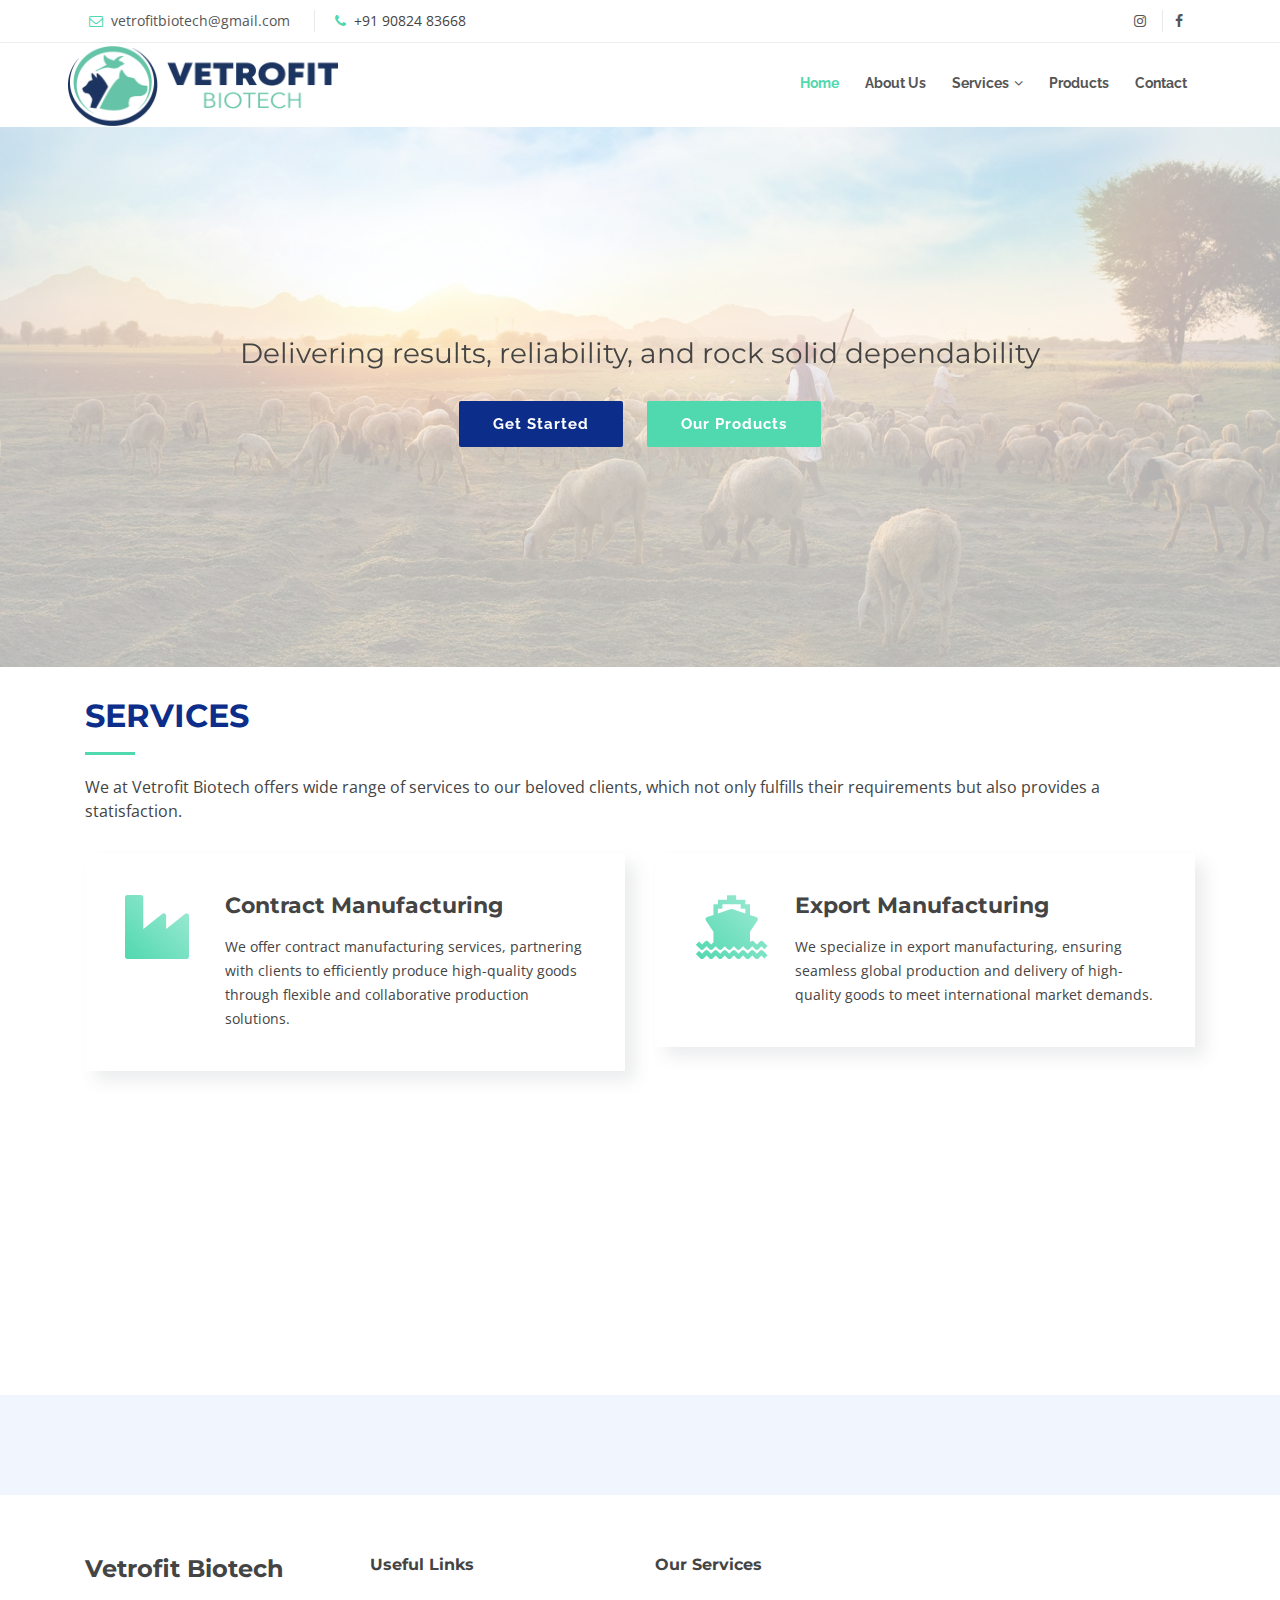
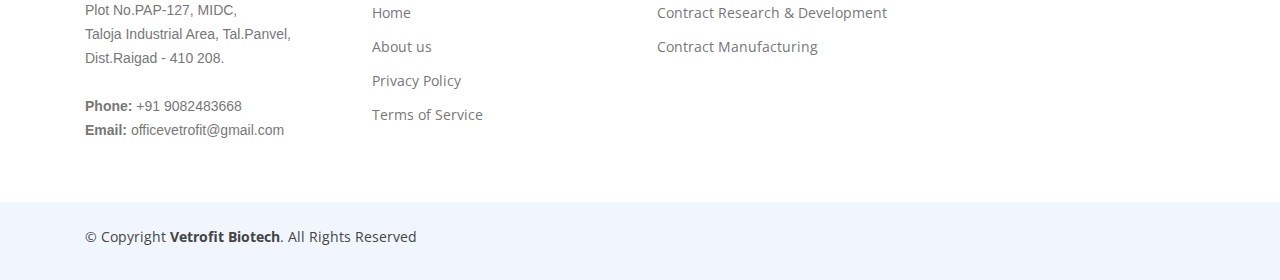
==== commit f69ea5ba: "Terms Added" ====
--- a/index.html
+++ b/index.html
@@ -225,8 +225,8 @@
             <ul>
               <li><i class="bx bx-chevron-right"></i> <a href="index.html">Home</a></li>
               <li><i class="bx bx-chevron-right"></i> <a href="aboutus.html">About us</a></li>
-              <li><i class="bx bx-chevron-right"></i> <a href="#">Terms of service</a></li>
-              <li><i class="bx bx-chevron-right"></i> <a href="#">Privacy policy</a></li>
+              <li><i class="bx bx-chevron-right"></i> <a href="privacy.html">Privacy Policy</a></li>
+              <li><i class="bx bx-chevron-right"></i> <a href="#">Terms of Service</a></li>
             </ul>
           </div>
 
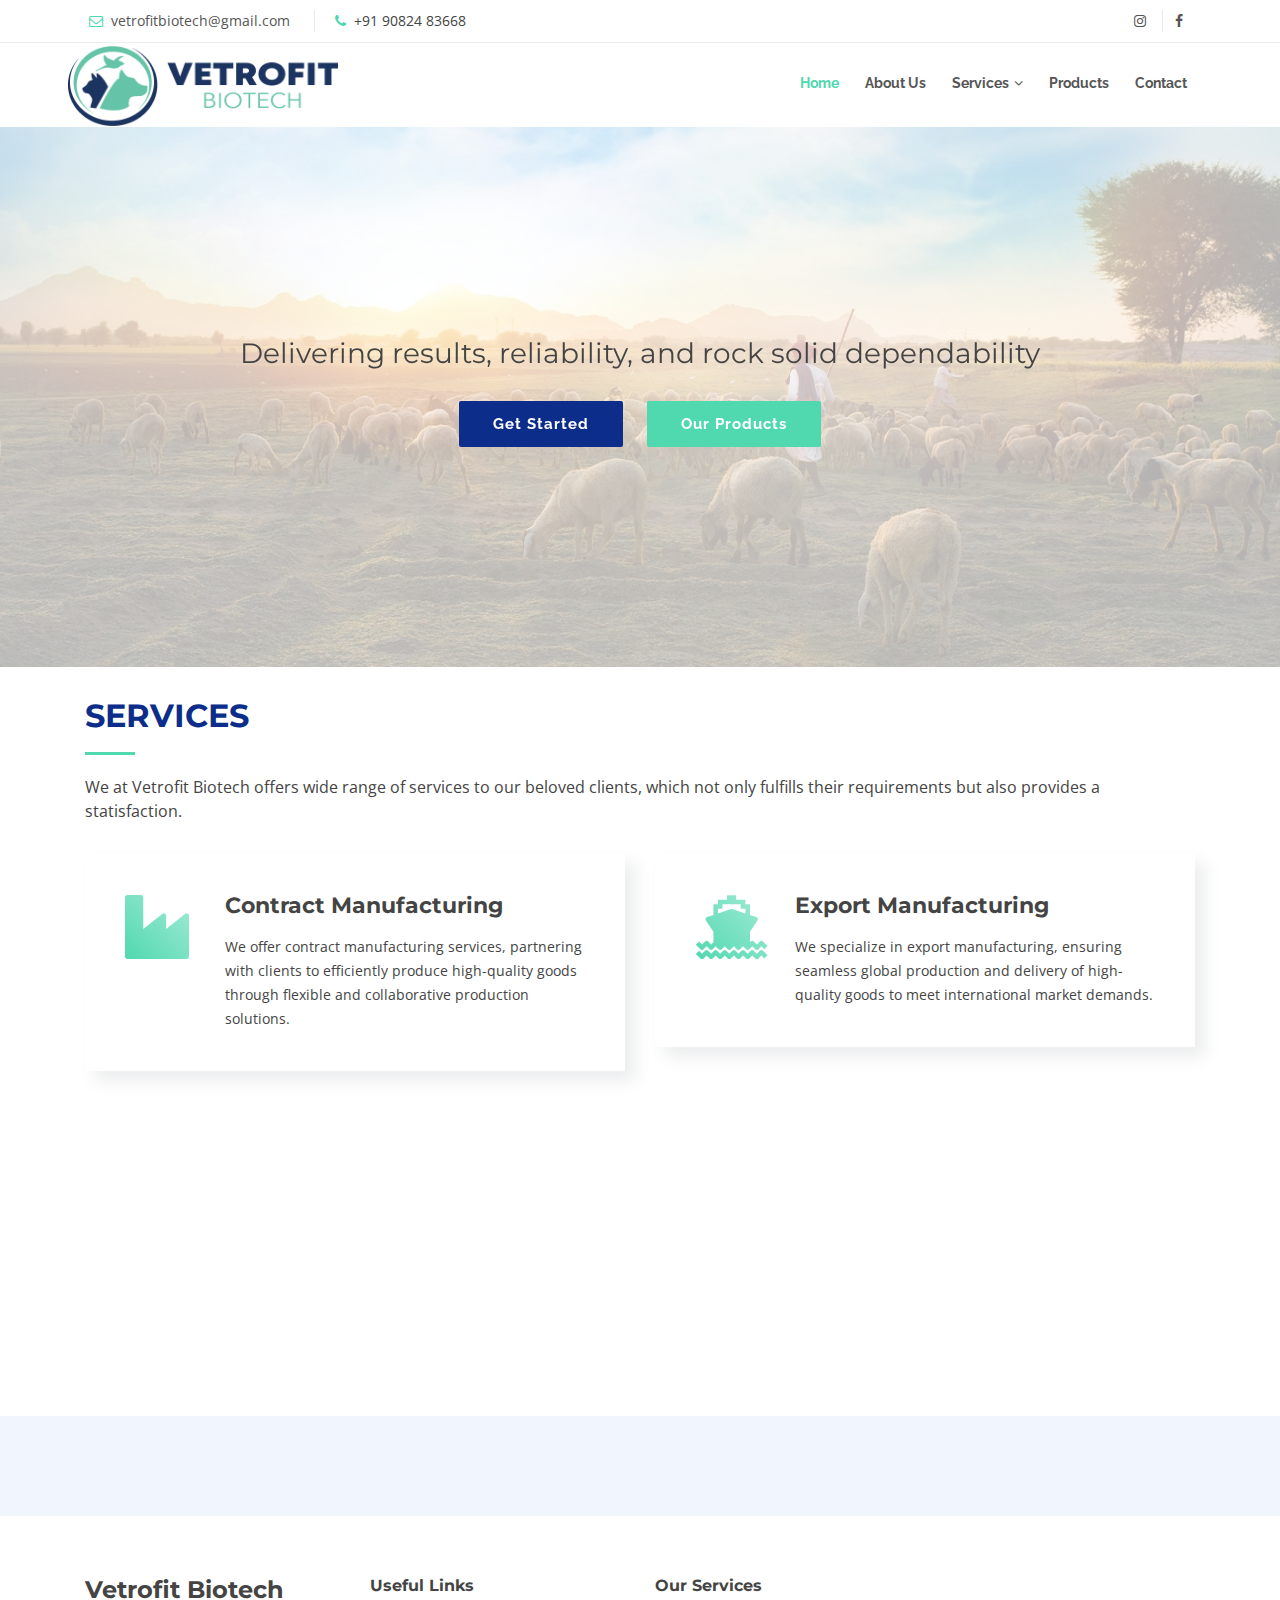
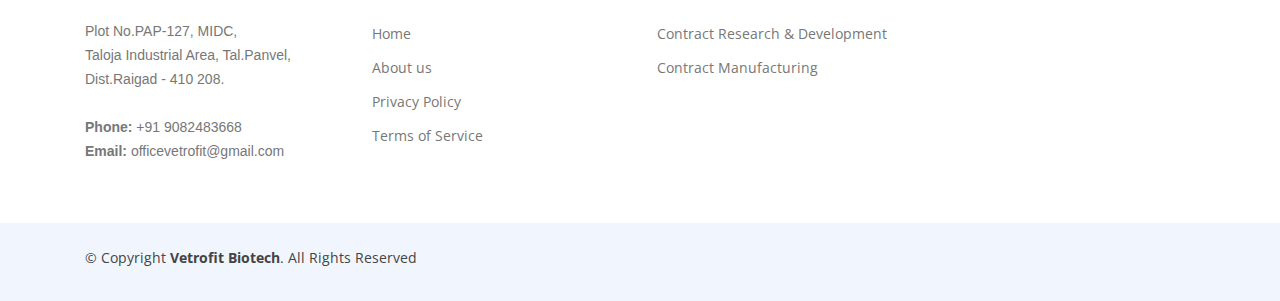
==== commit 771a50b1: "Index Update" ====
--- a/index.html
+++ b/index.html
@@ -149,8 +149,8 @@
           <div class="col-lg-6">
             <div class="box wow fadeInRight" data-wow-delay="0.2s">
               <div class="icon"><i class="fa fa-cubes"></i></div>
-              <h4 class="title"><a href="">Bulk Manufacturing</a></h4>
-              <p class="description">We specialize in bulk manufacturing, delivering high-volume production solutions for efficient and cost-effective mass production of goods.</p>
+              <h4 class="title"><a href="">Customize Packaging Solution</a></h4>
+              <p class="description">Customized packaging solutions offer personalized and unique designs tailored to a business's branding needs. They go beyond standard options, providing a distinctive and memorable packaging identity that enhances product visibility and leaves a lasting impression on customers.</p>
             </div>
           </div>
           
@@ -226,7 +226,7 @@
               <li><i class="bx bx-chevron-right"></i> <a href="index.html">Home</a></li>
               <li><i class="bx bx-chevron-right"></i> <a href="aboutus.html">About us</a></li>
               <li><i class="bx bx-chevron-right"></i> <a href="privacy.html">Privacy Policy</a></li>
-              <li><i class="bx bx-chevron-right"></i> <a href="#">Terms of Service</a></li>
+              <li><i class="bx bx-chevron-right"></i> <a href="terms.html">Terms of Service</a></li>
             </ul>
           </div>
 
